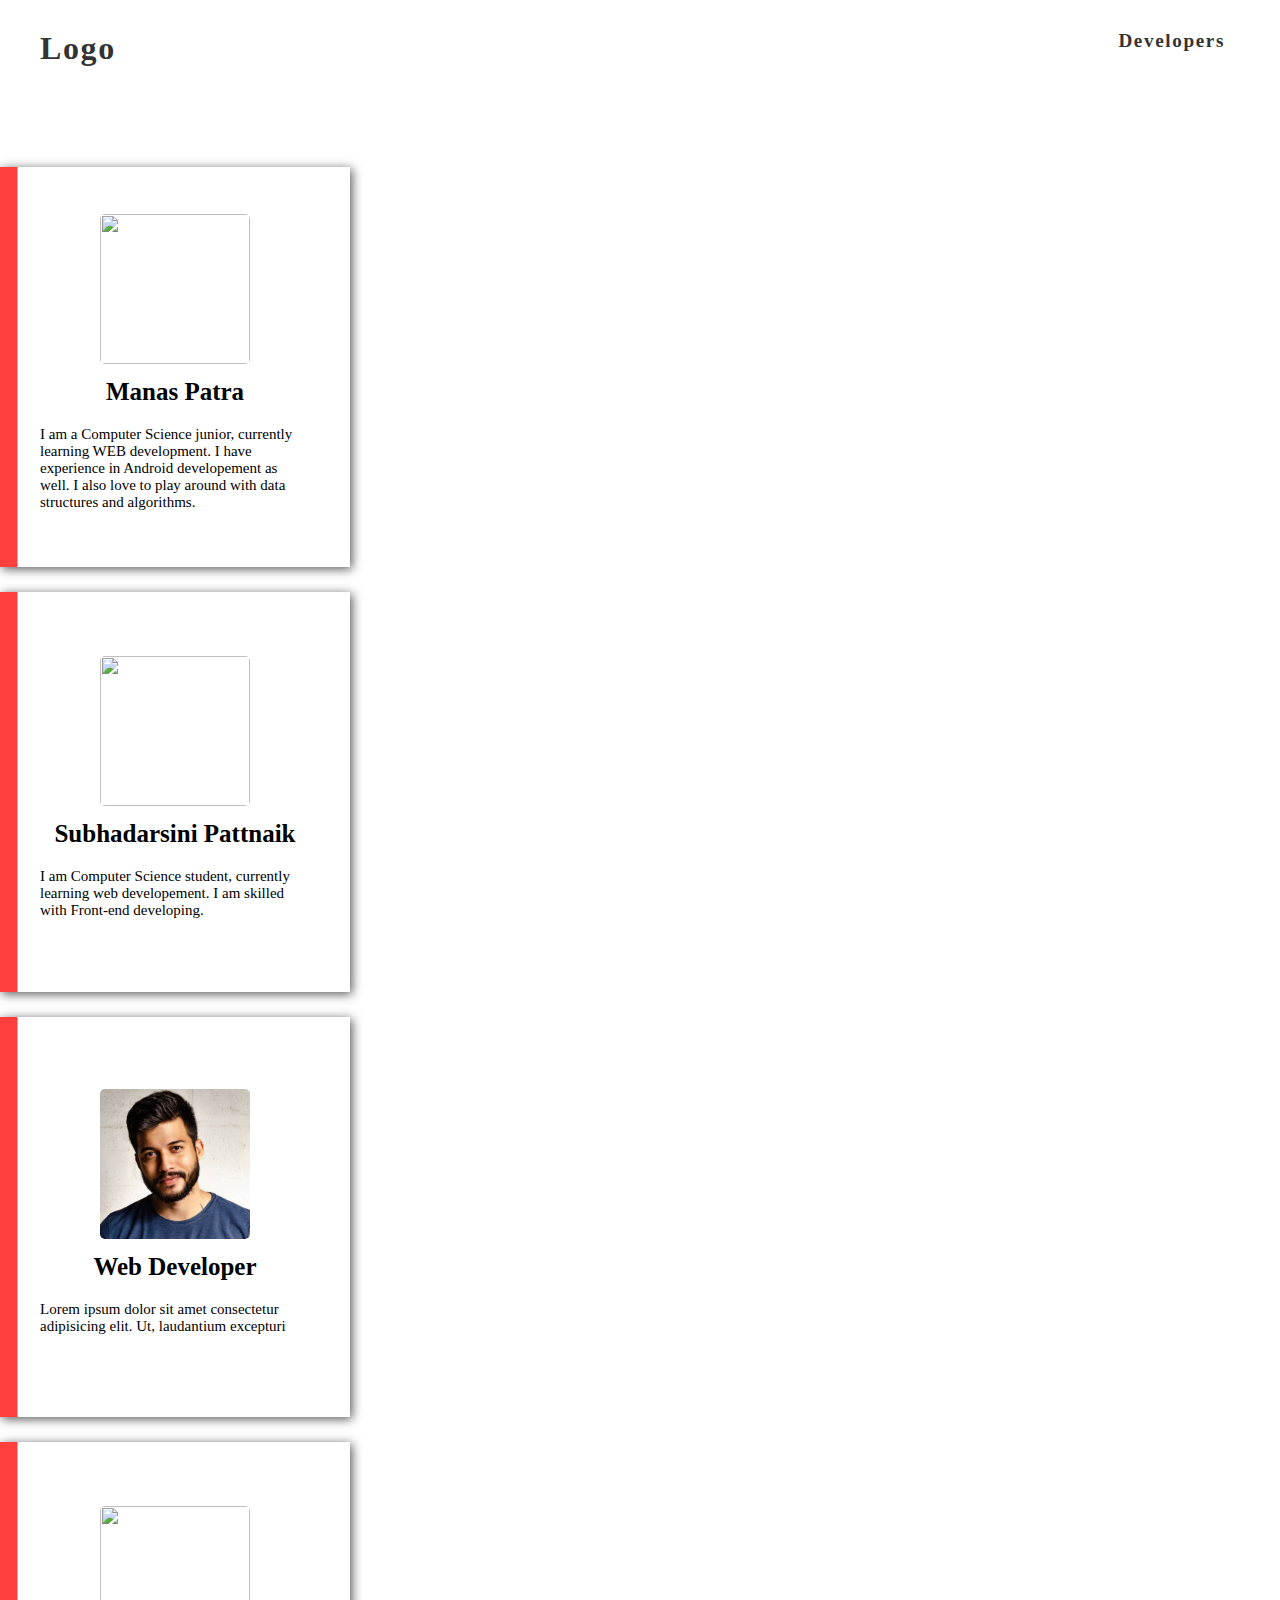
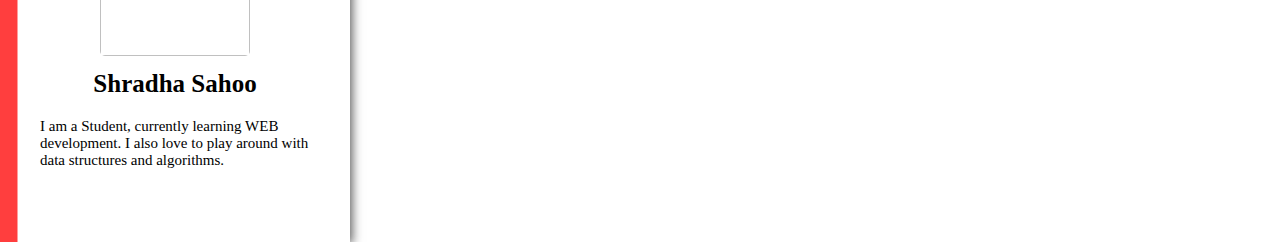
==== profiles.html @ 965b5004 "new profile added" ====
<!DOCTYPE html>
<html lang="en">
  <head>
    <meta charset="UTF-8" />
    <meta http-equiv="X-UA-Compatible" content="IE=edge" />
    <meta name="viewport" content="width=device-width, initial-scale=1.0" />
    <title>Document</title>
    <link rel="stylesheet" href="css/style.css" />

    <!-- Bootstrap CDN -->
    <link
      href="https://cdn.jsdelivr.net/npm/bootstrap@5.1.1/dist/css/bootstrap.min.css"
      rel="stylesheet"
      integrity="sha384-F3w7mX95PdgyTmZZMECAngseQB83DfGTowi0iMjiWaeVhAn4FJkqJByhZMI3AhiU"
      crossorigin="anonymous"
    />

    <!-- Font Awesome CDN -->
    <link
      rel="stylesheet"
      href="https://use.fontawesome.com/releases/v5.15.3/css/all.css"
      integrity="sha384-SZXxX4whJ79/gErwcOYf+zWLeJdY/qpuqC4cAa9rOGUstPomtqpuNWT9wdPEn2fk"
      crossorigin="anonymous"
    />
  </head>
  <body>
    <div class="main">
      <!-- Nav Bar -->
      <div class="nav">
        <ol>
          <h3 class="logo"><a href="index.html">Logo</a></h3>
          <li><a href="profiles.html">Developers</a></li>
        </ol>
      </div>
      <!-- Profile Cards -->
      <div class="container profile-cards">
        <div class="row">
          <div class="col">
            <div class="pcard">
              <div class="pcard-content center">
                <div class="img">
                  <img src="Images/0.jpg" alt="" />
                </div>
                <h2>Manas Patra</h2>
                <p>
                  I am a Computer Science junior, currently learning WEB development. I have experience in Android developement as well.
                  I also love to play around with data structures and algorithms.
                </p>
              </div>
              <div class="icons center">
               <a href=https://www.instagram.com/manasdroid/?hl=en><i class="fab fa-instagram fa-3x"></i></a>
                <a href=https://github.com/ManasDroid><i class="fab fa-github fa-3x"></i></a>
                <a href=https://twitter.com/ManasDroid><i class="fab fa-twitter fa-3x"></i></a>

              </div>
            </div>
          </div>
          <div class="col">
            <div class="pcard">
              <div class="pcard-content center">
                <div class="img">
                  <img src="Images/img.jpeg" alt="" />
                </div>
                <h2>Subhadarsini Pattnaik</h2>
                <p>
                  I am Computer Science student, currently learning web developement. I am skilled with Front-end developing.
                </p>
              </div>
              <div class="icons center">
                <a href=""><i class="fab fa-instagram fa-3x"></i></a>
                <a href="https://github.com/Subhadarsini-10"><i class="fab fa-github fa-3x"></i></a>
                <a href="https://twitter.com/Subha_111"><i class="fab fa-twitter fa-3x"></i></a>
              </div>
            </div>
          </div>
          <div class="col">
            <div class="pcard">
              <div class="pcard-content center">
                <div class="img">
                  <img src="Images/s6.jpg" alt="" />
                </div>
                <h2>Web Developer</h2>
                <p>
                  Lorem ipsum dolor sit amet consectetur adipisicing elit. Ut,
                  laudantium excepturi
                </p>
              </div>
              <div class="icons center">
                <i class="fab fa-instagram fa-3x"></i>
                <i class="fab fa-github fa-3x"></i>
                <i class="fab fa-twitter fa-3x"></i>
              </div>
            </div>
          </div>
        </div>
        <div class="row p-5px">
          <div class="col">
            <div class="pcard">
              <div class="pcard-content center">
                <div class="img">
                  <img src="images/profile.jpg" alt="" />
                </div>
                <h2>Shradha Sahoo</h2>
                <p>
                  I am a Student, currently learning WEB development.
                  I also love to play around with data structures and algorithms.
                </p>
              </div>
              <div class="icons center">
               <a href=https://www.instagram.com/manasdroid/?hl=en><i class="fab fa-instagram fa-3x"></i></a>
                <a href=https://github.com/ManasDroid><i class="fab fa-github fa-3x"></i></a>
                <a href=https://twitter.com/ManasDroid><i class="fab fa-twitter fa-3x"></i></a>

              </div>
            </div>
          </div>
        </div>
      </div>
      <!--New Profile-->
    </div>

    <!-- Bootstrap CDN -->
    <script
      src="https://cdn.jsdelivr.net/npm/bootstrap@5.1.1/dist/js/bootstrap.bundle.min.js"
      integrity="sha384-/bQdsTh/da6pkI1MST/rWKFNjaCP5gBSY4sEBT38Q/9RBh9AH40zEOg7Hlq2THRZ"
      crossorigin="anonymous"
    ></script>
  </body>
</html>
---- css/style.css ----
*{
    margin: 0;
    padding: 0;
}
/* Nav Bar */
.nav{
    position: relative;
}
.nav ol{
    display: flex;
}
.nav ol h3{
    display: flex;
    align-items: flex-start;
    justify-content: left;
    margin-left: 40px;
    margin-top: 30px;
}
.nav ol li{
    position: absolute;
    right: 55px;
    margin-top: 30px;
    cursor: pointer;
    overflow: hidden;
}
.nav ol li::before{
    content: '';
    position: absolute;
    bottom: 0;
    left: 0;
    width: 100%;
    height: 2px;
    background: #6c0bec;
    transform: translateX(-100%);
    transition: all 0.4s;
}
.nav ol li:hover::before{
    transform: translateX(0%);
}
.nav ol h3 a{
    font-size: 2rem !important;
}
.nav ol li a,
.nav ol h3 a{
    color: #333333;
    text-decoration: none;
    font-size: 1.2rem;
    font-weight: 600;
    letter-spacing: 0.1rem;
    transition: all 0.4s;
}
.nav ol li:hover a{
    color: #6c0bec;
    /* text-shadow: -1px -1px 10px #00ffff,
                  1px 1px 10px #00ffff; */
    
}
.logo span{
    color: #6c0bec;
}

/* Main Content */
.main-content{
    margin-top: 50px;
}
.content h2{
    margin-top: 100px;
    margin-bottom: 20px;
    width: 550px;
    font-size: 2.5rem;
    color: #333333;
}
.content p{
    color: #666666;
    font-size: 1.2rem;
}
.btn{
    width: 140px;
    height: 50px;
    font-size: 1.5rem !important;
    margin-top: 20px;
    cursor: pointer;
    border: none;
    outline: none;
    background: transparent;
    color: #fff;
    font-family: 'Times New Roman', Times, serif;
    font-weight: 700 !important;
    position: relative;
    
    transition: all 0.5s;
}
.btn a{
    text-decoration: none;
    color: #333333;
}
.btn::before{
    content: "";
    position: absolute;
    top: 0;
    left: 0;
    width: 5px;
    height: 100%;
    background-color: #6c0bec;
    z-index: -1;
    transition: all 0.5s;
}
.btn:hover::before{
    width: 100%;
}
.btn:hover a{
    color: #fff !important;
}
.btn:focus{
    box-shadow: none !important;
}
.content-img{
    margin-top: 30px;
    width: 600px;
}

/* Footer */
footer {
    text-align: center;
    margin-top: 5rem;
    line-height: 2;
    font-weight: 500;
    font-size: 17px;
}
footer a{
    text-decoration: none !important;
    color: #333333;
}
footer a:hover{
    color: #6c0bec;
}

/* Profile Card */
.profile-cards{
    margin-top: 100px;

}
.center{
    display: flex;
    justify-content: center;
    align-items: center;
    flex-direction: column;
}
.pcard{
    width: 350px;
    height: 400px;
    margin-top: 25px;
    position: relative;
    box-shadow: 2px 2px 10px rgb(85, 85, 85);
    overflow: hidden;
    transition: all 0.5s;
}
.pcard-content{
    width: 100%;
    height: 100%;
    position: absolute;
    top: 0;
    left: 0;
}
.pcard-content img{
    width: 150px;
    height: 150px;
    border-radius: 5px;
}
.pcard-content h2{
    margin: 10px 0px;
    font-size: 25px;
    font-size: 700;
}
.pcard-content p{
    margin: 10px 40px;
    font-size: 15px;
}
.icons{
    width: 100%;
    height: 100%;
    background: rgb(255, 62, 62);
    position: absolute;
    top: 0;
    left: 0;
    color: #fff;
    transform: translateX(-95%);
    transition: all 0.4s;
    cursor: pointer;
}
.icons i{
    margin: 10px 0px;
}
.pcard:hover{
    border-radius: 20px;
}
.pcard:hover > .icons{
    transform: translateX(0);
}
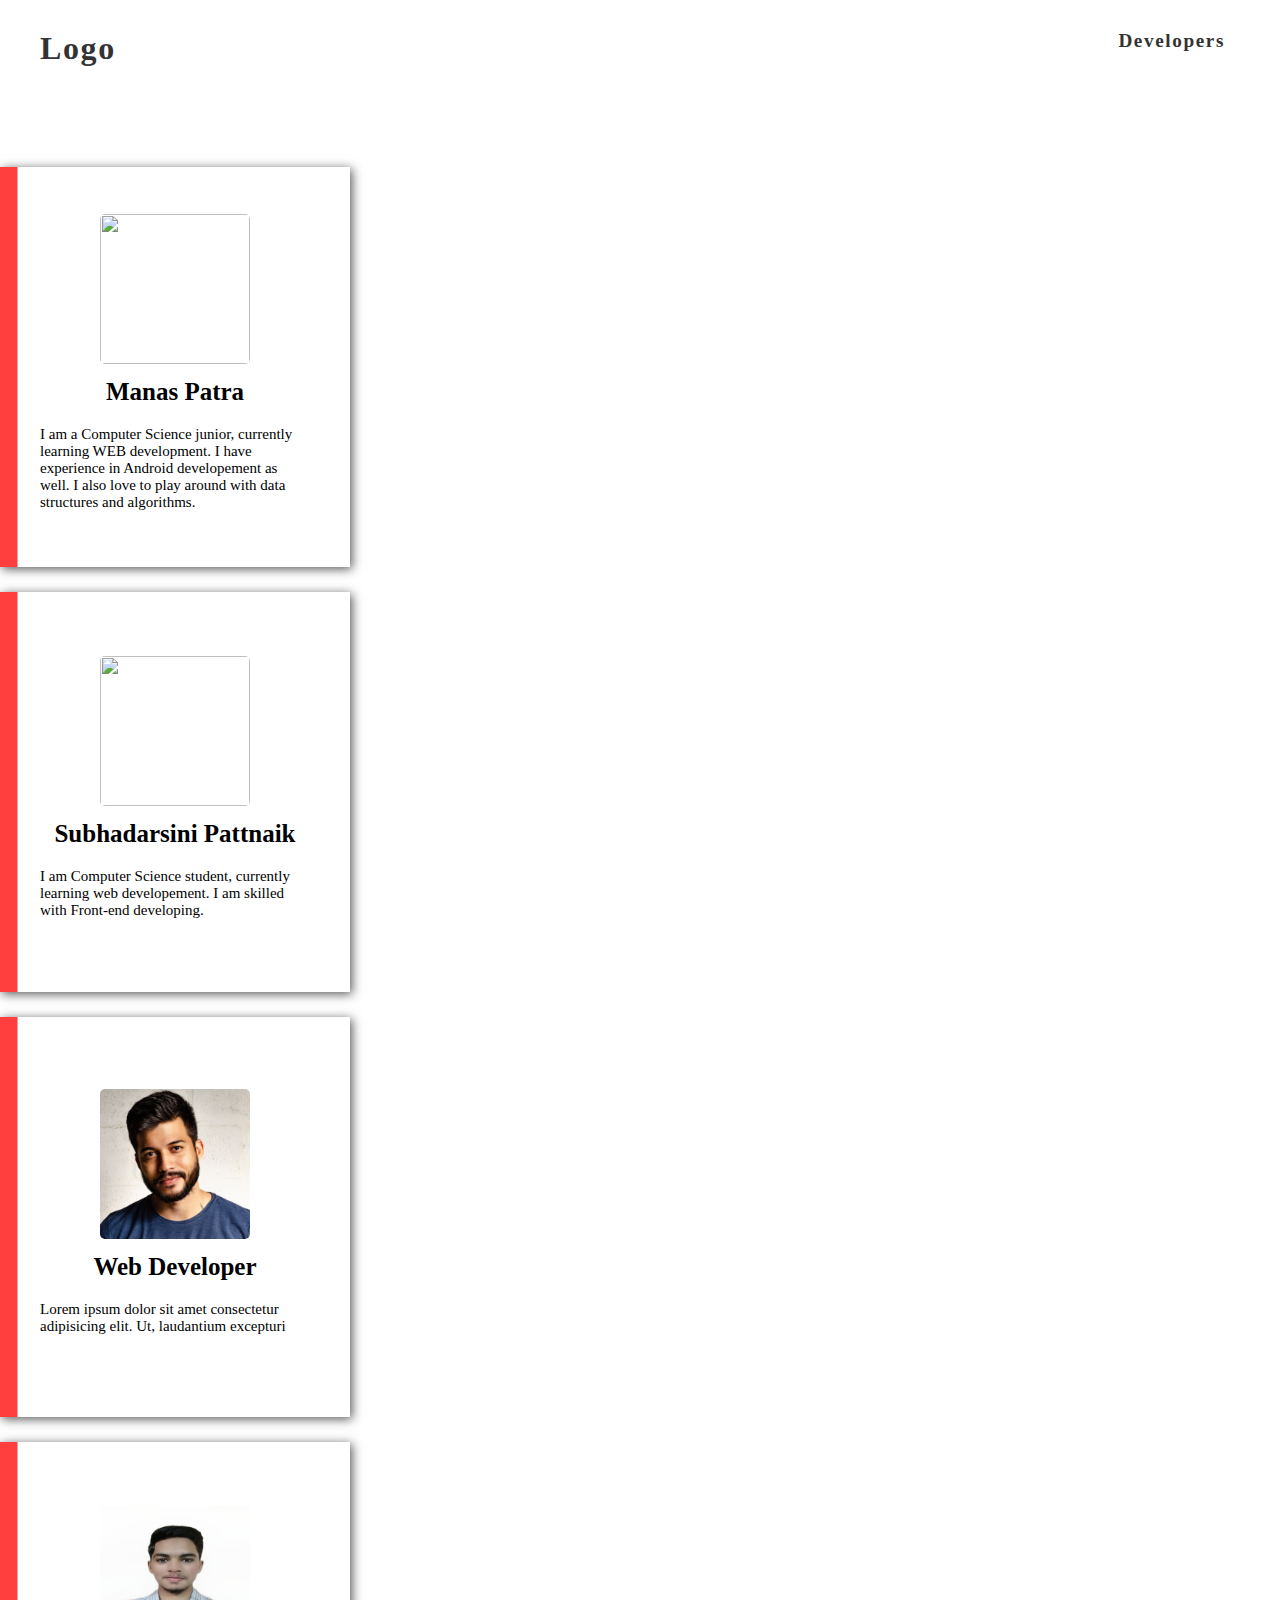
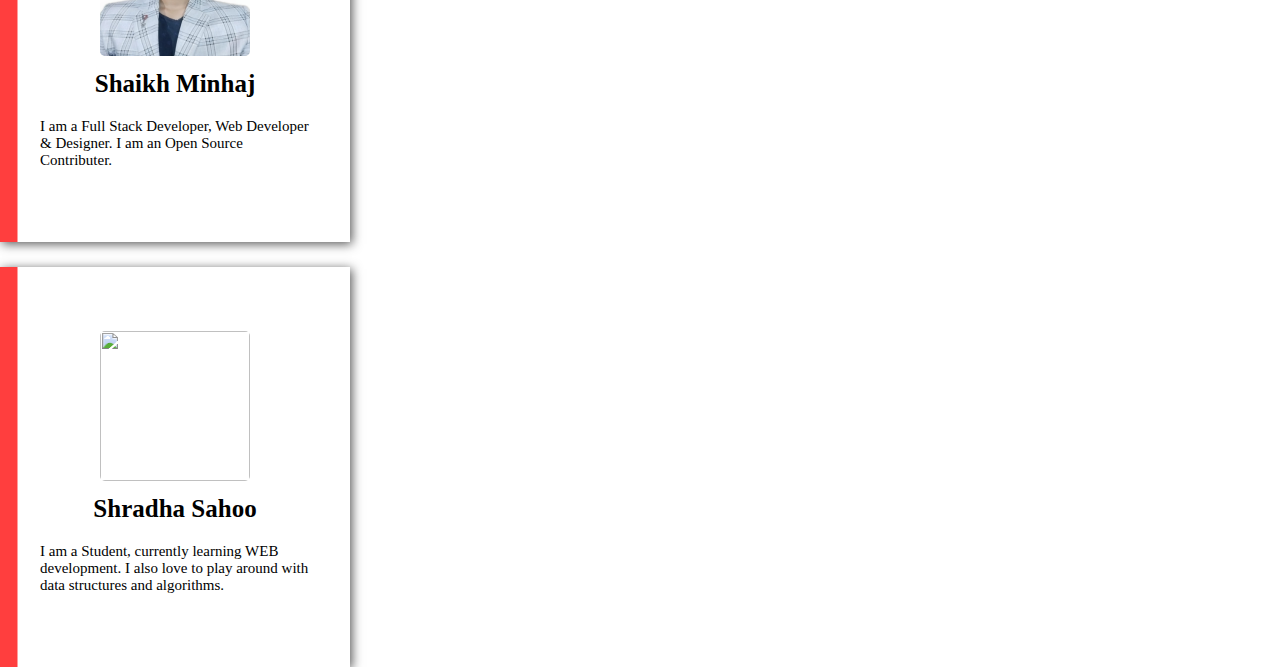
==== commit e5b4318f: "Merge pull request #11 from minhaj-313/main" ====
--- a/profiles.html
+++ b/profiles.html
@@ -92,6 +92,25 @@
               </div>
             </div>
           </div>
+          <div class="col">
+            <div class="pcard">
+              <div class="pcard-content center">
+                <div class="img">
+                  <img src="Images/mypicsuit.jpeg" alt="" />
+                </div>
+                <h2>Shaikh Minhaj</h2>
+                <p>
+                 I am a Full Stack Developer, Web Developer & Designer. I am an Open Source Contributer.
+                </p>
+              </div>
+              <div class="icons center">
+               <a href=https://www.instagram.com/minhaj_313><i class="fab fa-instagram fa-3x"></i></a>
+                <a href=https://github.com/minhaj-313><i class="fab fa-github fa-3x"></i></a>
+                <a href=https://twitter.com/minhaj_313><i class="fab fa-twitter fa-3x"></i></a>
+
+              </div>
+            </div>
+          </div>
         </div>
         <div class="row p-5px">
           <div class="col">
--- a/css/style.css
+++ b/css/style.css
@@ -2,7 +2,9 @@
     margin: 0;
     padding: 0;
 }
+
 /* Nav Bar */
+
 .nav{
     position: relative;
 }
@@ -60,8 +62,9 @@
 }
 
 /* Main Content */
-.main-content{
-    margin-top: 50px;
+
+.container-fluid {
+    padding: 3% 15% 7%;
 }
 .content h2{
     margin-top: 100px;
@@ -69,10 +72,12 @@
     width: 550px;
     font-size: 2.5rem;
     color: #333333;
+    font-weight: bold
 }
 .content p{
     color: #666666;
-    font-size: 1.2rem;
+    font-size: 1.5rem;
+    width: 550px;
 }
 .btn{
     width: 140px;
@@ -87,8 +92,8 @@
     font-family: 'Times New Roman', Times, serif;
     font-weight: 700 !important;
     position: relative;
-    
     transition: all 0.5s;
+
 }
 .btn a{
     text-decoration: none;
@@ -114,12 +119,18 @@
 .btn:focus{
     box-shadow: none !important;
 }
+
+.img-container {
+    text-align: center;
+}
+
 .content-img{
     margin-top: 30px;
     width: 600px;
 }
 
 /* Footer */
+
 footer {
     text-align: center;
     margin-top: 5rem;
@@ -136,6 +147,7 @@
 }
 
 /* Profile Card */
+
 .profile-cards{
     margin-top: 100px;
 
@@ -196,4 +208,42 @@
 }
 .pcard:hover > .icons{
     transform: translateX(0);
-}+}
+
+ /* Media Query  */
+
+ @media (max-width: 1400px) {
+    .content-img{
+        width: 450px;
+    }
+ }
+
+ @media (max-width: 1200px) {
+    .content-img{
+        width: 400px;
+    }
+    .content h2{
+        width: 95%;
+        font-size: 2.0rem;
+    }
+    .content p{
+        font-size: 1.2rem;
+        width: 95%;
+    }
+ }
+
+ @media (max-width: 992px) {
+    .content {
+        width: 100%;
+        display: flex;
+        flex-direction: column;
+        align-items: center;
+        text-align: center;
+    }
+    .content h2{
+        font-size: 2.5rem;
+    }
+    .content p{
+        font-size: 1.5rem;
+    }
+ }